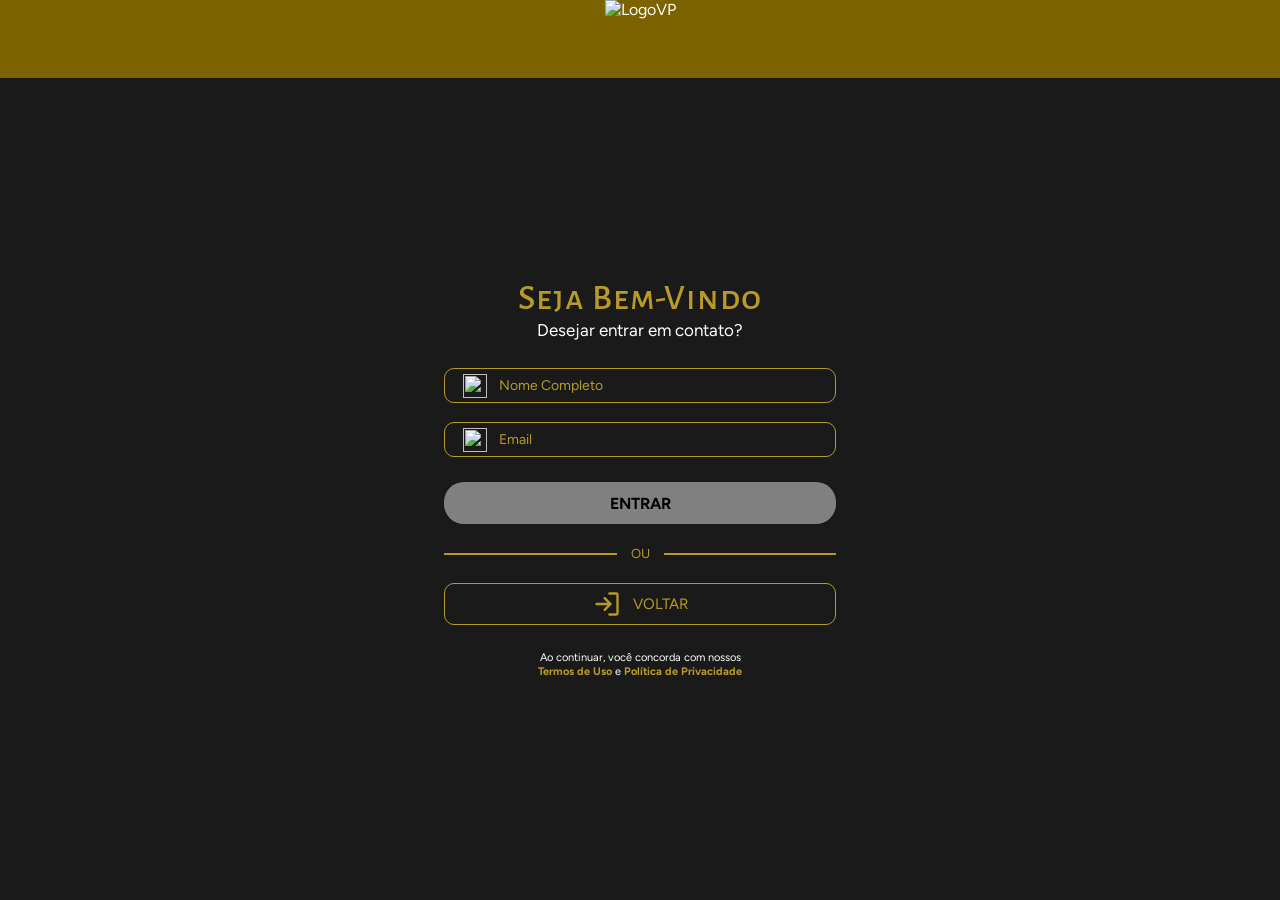
==== entrarContato.html @ b2ae9f41 "Add files via upload" ====
<!DOCTYPE html>
<html lang="pt-br">

<head>
    <meta charset="UTF-8">
    <meta name="viewport" content="width=device-width, initial-scale=1.0">
    <link rel="stylesheet" href="entrarContato.css">
    <link rel="icon" href="imagens/LogoVP 1.png">
    <title>VIPE: Entrar</title>
    <link rel="preconnect" href="https://fonts.googleapis.com">
    <link rel="preconnect" href="https://fonts.gstatic.com" crossorigin>
    <link
        href="https://fonts.googleapis.com/css2?family=Alegreya+Sans+SC:wght@400;500;700&family=Figtree:wght@400;500;700&display=swap"
        rel="stylesheet">
        <script src="entrarContato.js" defer></script>
</head>

<body>
    <header>
        <img src="imagens/LogoVP 1.png" alt="LogoVP">
    </header>

    <main class="login">
        <h1 class="anima" style="--i:0">Seja Bem-Vindo</h1>
        <p class="subtitulo anima" style="--i:1">Desejar entrar em contato?</p>

        <form class="formulario" action="#" method="post">
            <label class="campo anima" style="--i:2">
                <!-- ícone de email -->
                <img src="imagens/bi_person-fill.png" alt="">
                <input type="text" name="text" placeholder="Nome Completo" id="nome" autocomplete="text" required>
            </label>

            <!-- ícone de whatsapp -->
            <label class="campo anima" style="--i:3">
                <img src="imagens/email.png" alt="" aria-hidden="true">
                <input type="email" name="email" placeholder="Email" id="email" autocomplete="email" required>
            </label>


            <a href="" id="link" target="_blank"><button type="submit" class="botao entrar anima" style="--i:4" id="botao">ENTRAR</button></a>

            <div class="divisor anima" style="--i:5">
                <span></span>
                <p>OU</p>
                <span></span>
            </div>

            <a href="criadores.html" class="botao voltar anima" style="--i:6">
                <!-- ícone de voltar -->
                <svg viewBox="0 0 24 24" aria-hidden="true">
                    <path d="M10 7l5 5-5 5M15 12H3" fill="none" stroke="currentColor" stroke-width="2"
                        stroke-linecap="round" stroke-linejoin="round" />
                    <path d="M14 3h6a1 1 0 0 1 1 1v16a1 1 0 0 1-1 1h-6" fill="none" stroke="currentColor"
                        stroke-width="2" stroke-linecap="round" />
                </svg>
                VOLTAR
            </a>
        </form>

        <p class="termos anima" style="--i:7">
            Ao continuar, você concorda com nossos <br>
            <a href="./documentos_utilidade/Termos_de_Uso.pdf" target="_blank">Termos de Uso</a> e <a href="./documentos_utilidade/Politica_de_Privacidade.pdf" target="_blank">Política de Privacidade</a>
        </p>
    </main>
</body>

</html>
---- entrarContato.css ----
:root {
    --fundo: #1A1A1A;
    --header: #7C6300;
    --dourado: #B89A28;
    --dourado-claro: #cdb450;
    --fonte-titulo: "Alegreya Sans SC", sans-serif;
    --fonte-texto: "Figtree", sans-serif;
}

* {
    margin: 0;
    padding: 0;
    box-sizing: border-box;
}

html {
    scroll-behavior: smooth;
}

body {
    background-color: var(--fundo);
    font-family: var(--fonte-texto);
    color: #fff;
    min-height: 100vh;
}

/* ---------- Cabeçalho ---------- */
header {
    width: 100%;
    height: 78px;
    background-color: var(--header);
    display: flex;
    justify-content: center;
    align-items: flex-start;
}

header img {
    height: 78px;
}

/* ---------- Conteúdo ---------- */
.login {
    display: flex;
    flex-direction: column;
    align-items: center;
    justify-content: center;
    height: 80vh;
    padding: 140px 20px 60px;
}

h1 {
    font-family: var(--fonte-titulo);
    font-weight: 500;
    font-size: 36px;
    letter-spacing: 1px;
    color: var(--dourado);
}

.subtitulo {
    font-size: 17px;
    margin-bottom: 28px;
}

.formulario {
    width: 100%;
    max-width: 392px;
    display: flex;
    flex-direction: column;
}

/* ---------- Campos ---------- */
.campo {
    display: flex;
    align-items: center;
    gap: 12px;
    height: 35px;
    padding: 0 18px;
    margin-bottom: 19px;
    border: 1px solid var(--dourado);
    border-radius: 10px;
    color: var(--dourado);
    cursor: text;
    transition: box-shadow .25s ease, border-color .25s ease, transform .25s ease;
}

.campo svg,
.campo img {
    width: 24px;
    height: 24px;
    flex: none;
    object-fit: contain;
}

.campo input {
    flex: 1;
    height: 100%;
    background: transparent;
    border: none;
    outline: none;
    color: #fff;
    font-family: var(--fonte-texto);
    font-size: 14px;
}

.campo input::placeholder {
    color: var(--dourado);
    opacity: 1;
}

/* o campo inteiro acende quando o input está em foco */
.campo:focus-within {
    border-color: var(--dourado-claro);
    box-shadow: 0 0 0 3px rgba(184, 154, 40, .25);
    transform: translateY(-2px);
}

/* ---------- Botões ---------- */
.botao {
    display: flex;
    align-items: center;
    justify-content: center;
    gap: 12px;
    width: 100%;
    font-family: var(--fonte-texto);
    text-decoration: none;
    cursor: pointer;
    transition: transform .25s ease, box-shadow .25s ease, background-color .25s ease, color .25s ease;
}
a {
    text-decoration: none;
}
#botao:disabled {
  opacity: 0.5;
  cursor: not-allowed;
  background-color: grey;
}

.entrar {
    height: 42px;
    margin-top: 6px;
    border: none;
    border-radius: 20px;
    background-color: var(--dourado);
    color: #000;
    font-size: 16px;
    font-weight: 700;
}

.entrar:hover {
    transform: translateY(-3px) scale(1.02);
    background-color: var(--dourado-claro);
    box-shadow: 0 10px 24px rgba(184, 154, 40, .35);
}

.entrar:active {
    transform: translateY(0) scale(.98);
}

.voltar {
    height: 42px;
    border: 1px solid var(--dourado);
    border-radius: 10px;
    background: transparent;
    color: var(--dourado);
    font-size: 15px;
}

.voltar svg {
    width: 28px;
    height: 28px;
    transition: transform .25s ease;
}

.voltar:hover {
    background-color: var(--dourado);
    color: #000;
    transform: translateY(-2px);
}

.voltar:hover svg {
    transform: translateX(-4px);
}

.entrar:focus-visible,
.voltar:focus-visible {
    outline: 3px solid var(--dourado-claro);
    outline-offset: 3px;
}

/* ---------- Divisor "OU" ---------- */
.divisor {
    display: flex;
    align-items: center;
    gap: 14px;
    margin: 22px 0;
    color: var(--dourado);
    font-size: 13px;
}

.divisor span {
    flex: 1;
    height: 2px;
    background: var(--dourado);
}

.divisor p {
    color: var(--dourado);
}

/* ---------- Termos ---------- */
.termos {
    margin-top: 26px;
    text-align: center;
    font-size: 11px;
    line-height: 14px;
}

.termos a {
    color: var(--dourado);
    font-weight: 700;
    text-decoration: none;
    transition: color .2s ease;
}

.termos a:hover {
    color: var(--dourado-claro);
    text-decoration: underline;
}

/* ---------- Animação de entrada ---------- */
.anima {
    opacity: 0;
    animation: entrar .6s ease forwards;
    animation-delay: calc(var(--i) * 90ms);
}


@keyframes entrar {
    from {
        opacity: 0;
        transform: translateY(24px);
    }

    to {
        opacity: 1;
        transform: translateY(0);
    }
}

/* ---------- Responsivo ---------- */
@media (max-width: 500px) {
    .login {
        padding-top: 80px;
    }

    h1 {
        font-size: 30px;
    }
}

@media (prefers-reduced-motion: reduce) {
    .anima {
        animation: none;
        opacity: 1;
    }

    * {
        transition: none !important;
    }
}
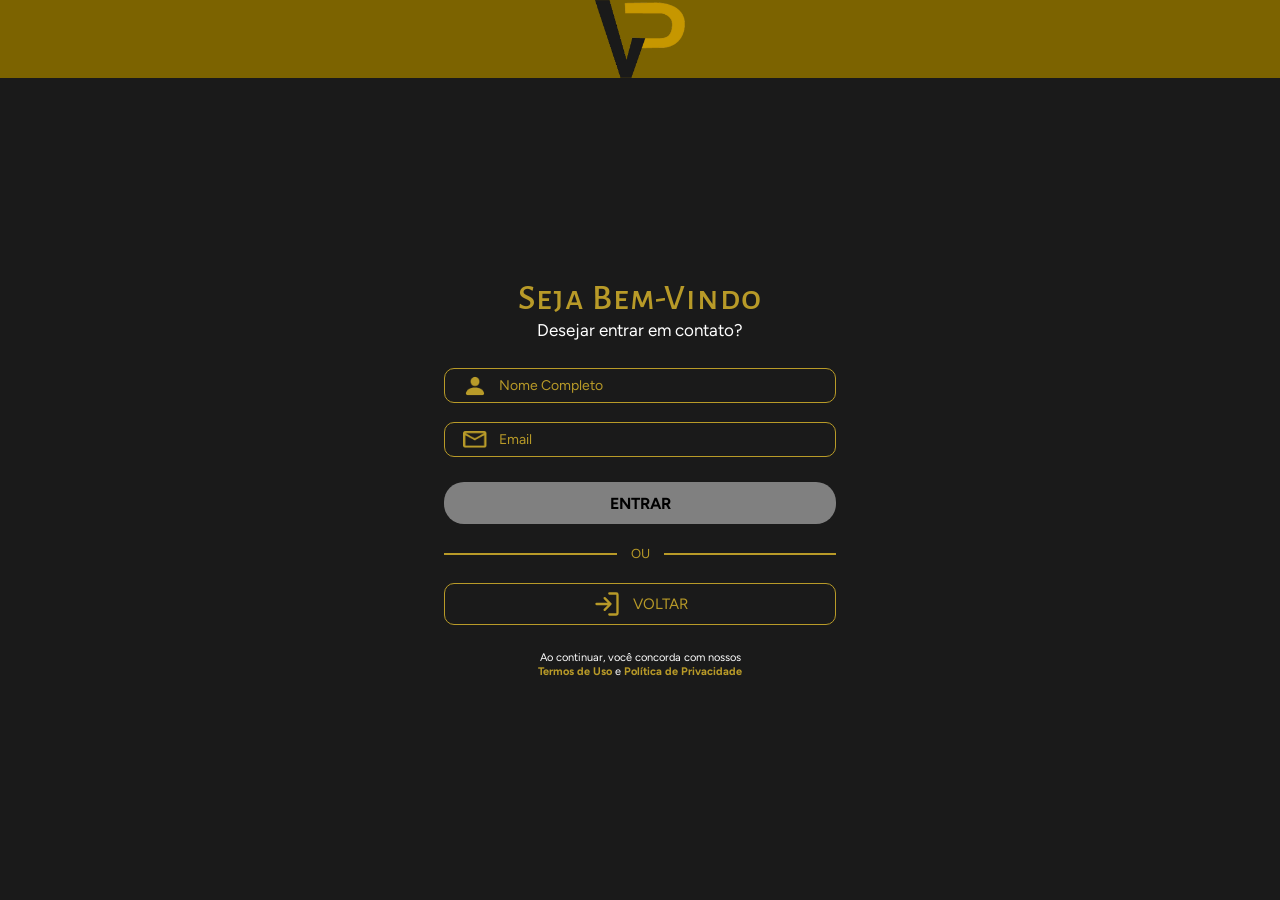
==== commit 1772cabe: "Update logo image to be a clickable link" ====
--- a/entrarContato.html
+++ b/entrarContato.html
@@ -17,7 +17,8 @@
 
 <body>
     <header>
-        <img src="imagens/LogoVP 1.png" alt="LogoVP">
+    
+       <a href="./index.html" ><img src="imagens/LogoVP 1.png" alt="LogoVP"></a>
     </header>
 
     <main class="login">
